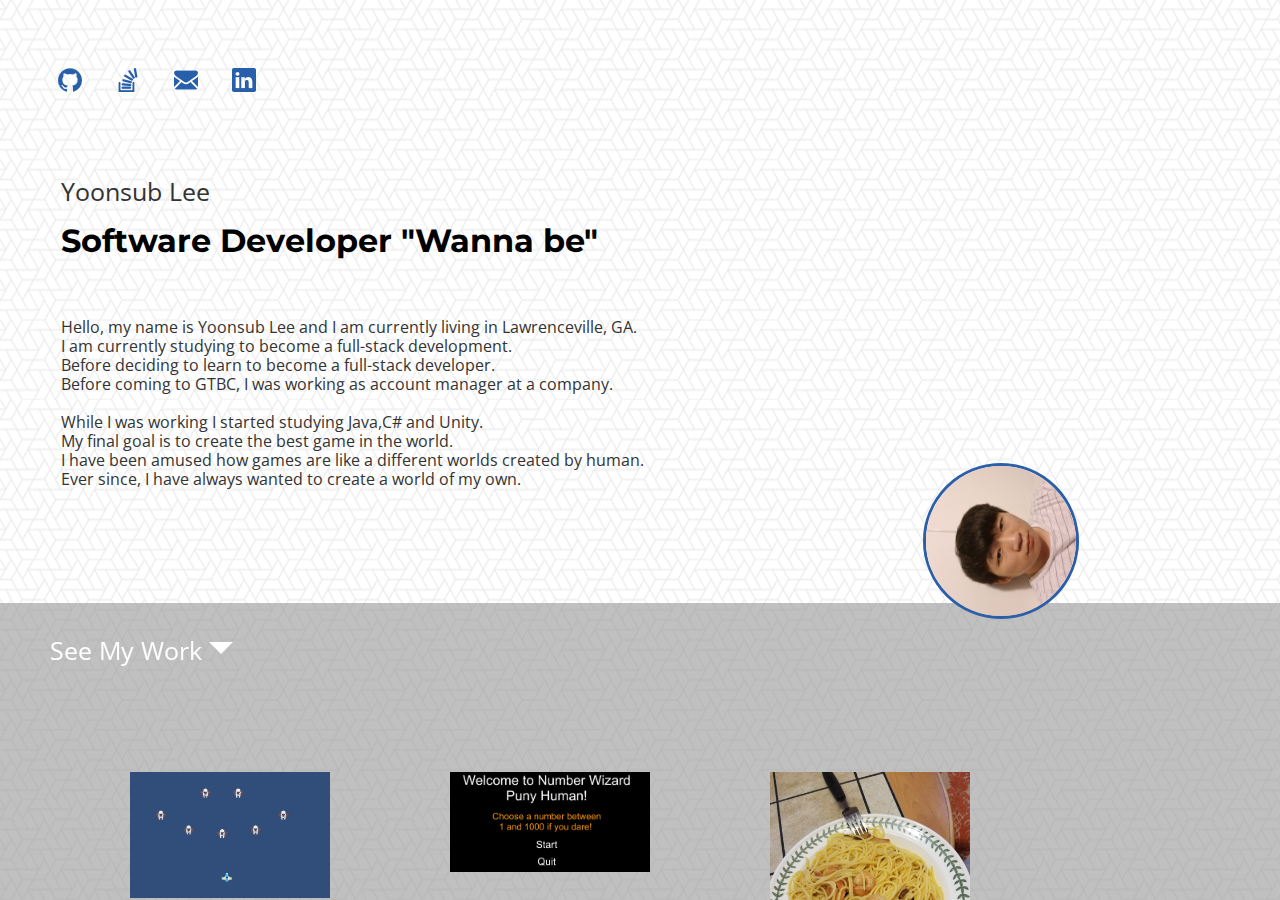
==== index.html @ 82190538 "homework03-4 start" ====
<!DOCTYPE html>
<html lang="en">

<head>
  <meta charset="UTF-8">
  <meta name="viewport" content="width=device-width, initial-scale=1.0">
  <meta http-equiv="X-UA-Compatible" content="ie=edge">
  <link rel="stylesheet" href="style.css">
  <link href="https://fonts.googleapis.com/css?family=Montserrat|Open+Sans" rel="stylesheet">

  <title>Document</title>
</head>

<body>
  <main>
    <div class="titlelink">
      <a href="https://github.com/dashboard"><img src="assets/github.png" alt="github" /></a>
      <a href="https://stackoverflow.com/users/edit/10178617"><img src="assets/overflow.png" alt="overflow" /></a>
      <a href="https://mail.google.com/mail/u/0/#inbox?compose=1654b22136a0a12b"><img src="assets/email.png" alt="email"/></a>
      <a href="https://www.linkedin.com/feed/?trk=onboarding-landing"><img src="assets/linkedin.png" alt="linkedin" /></a>
    </div>

    <br/>
    <br/>
    <br/>
    <br/>

    <p class="name">Yoonsub Lee</p>

    <h1 class="title1">Software Developer "Wanna be"</h1>

    <div class="shortintro">
      <p>Hello, my name is Yoonsub Lee and I am currently living in Lawrenceville, GA. </p>
      <p>I am currently studying to become a full-stack development.</p>
      <p>Before deciding to learn to become a full-stack developer.</p>
      <p>Before coming to GTBC, I was working as account manager at a company.</p><br/>

      <p>While I was working I started studying Java,C# and Unity.</p>
      <p>My final goal is to create the best game in the world.</p>
      <p>I have been amused how games are like a different worlds created by human.</p>
      <p>Ever since, I have always wanted to create a world of my own.</p>
    </div>


    <div class="me">
      <img src="assets/me.jpg" />

    </div>

    <div class="bottom">

      <p class="work">See My Work <img id="arrow" src="assets/arrow.png" /></p>

      <div class="bot">
        <div class="bot greygrid">
          <div class = "imgone"><img style="float: left; margin: 15px 60px 15px 30px; width: 200px; height 150px;" src="assets/SMW1.PNG" /></div>
          <div class = "imgtwo"><img style="float: left; margin: 15px 60px 15px 60px; width: 200px; height 150px;" src="assets/SMW2.PNG" /></div>
          <div class = "imgthr"><img style="float: left; margin: 15px 30px 15px 60px; width: 200px; height 150px;" src="assets/SMW3.jpg" /></div>
      </div>

      </div>
    </div>
  </main>
</body>

</html>
---- style.css ----
/*
font-family: 'Montserrat', sans-serif;
font-family: 'Open Sans', sans-serif;
*/

body{
    background-image: url("assets/bckgrnd.png");
    width:100%;
    height:100%;
    
    }
main{
    display:grid;
    grid-template-areas:
    'image'
    'link'
    'name'
    'title'
    'intro'
    'bot';
    text-align: center;
    padding:20px 0;
}
.title1{
    display:grid;
    font-family: 'Montserrat', sans-serif;
    margin:15px;
    grid-area:title;
}

.name{
    grid-area:name;
    font-size: 25px;
    line-height: 0;
    font-family: 'Open Sans', sans-serif;
    margin: 15px;
}
.shortintro{
    grid-area:intro;
}
.titlelink{
    grid-area: link;
}
.me{
    grid-area:image;
}
.me img{
    transform: rotate(270deg);
    z-index: 1;
    border: solid 3px;
    border-color:#2c5fa8;
    width:150px;
    height:150px;
    border-radius:50%;
    margin:15px;
}

.work{
    text-align:left;
    font-family: 'Open Sans', sans-serif;
    font-size:25px;
    margin:15px;
    color: #FFFFFF;
}
 .bottom{
    background-color: rgba(150,150,150,.6);
    width: 100%;
    height: 100%;
    grid-area:bot;
}
.greygrid{
    display:grid;
    grid-template-areas:
    'image1'
    'image2'
    'image3';
    text-align: center;
    padding:20px 0;
}

.imgone{
    grid-area: image1;
}
.imgtwo{
    grid-area: image2;
}
.imgthr{
    grid-area: image3;
}
.bot {
    margin: 0px 0px 15px ;
    width:100%;

}
@media only screen and (min-width:600px){


body{
background-image: url("assets/bckgrnd.png");
width:100%;
height:100%;

}

main{
    text-align:initial;
}

.title1{
    font-family: 'Montserrat', sans-serif;
    margin:15px;
    position:relative;
    bottom: 70px;
    left:38px;
    
}

p{
    font-family: 'Open Sans', sans-serif;
    color: #333333;
}
.bottom{
    background-color: rgba(150,150,150,.6);
    position: fixed;
    top: 67%;
    left: 0;
    width: 100%;
    height: 100%;
}
.line{
    color : white;
    font-size : 12px;
}

.shortintro{
    position:relative;
    bottom: 50px;
    left:38px;
    margin:15px;
    line-height: 3px;
}

a{
    margin:15px;
}

.work{
    position:relative;
    top:15px;
    left:35px;
    font-family: 'Open Sans', sans-serif;
    font-size:25px;
    margin:15px;
    color: #FFFFFF;
}

.name{
    position:relative;
    bottom: 70px;
    left: 38px;
    font-size: 25px;
    line-height: 0;
    font-family: 'Open Sans', sans-serif;
    margin: 15px;
}

.me img{
    transform: rotate(270deg);
    position:relative;
    top: 420px;
    left: 900px;
    z-index: 1;
    border: solid 3px;
    border-color:#2c5fa8;
    width:150px;
    height:150px;
    border-radius:50%;
    margin:15px;
}
.bot {
    margin: 0px 0px 15px ;
    width:100%;
    padding-top: 45px;
    padding-left: 50px;

}


.titlelink{
    position:relative;
    bottom:150px;
    left:35px;

}
.greygrid{
    display:block;
}

.shortintro{
    display:block;
}
.titlelink{
    display:block;
}
.me{
    display:block;
}
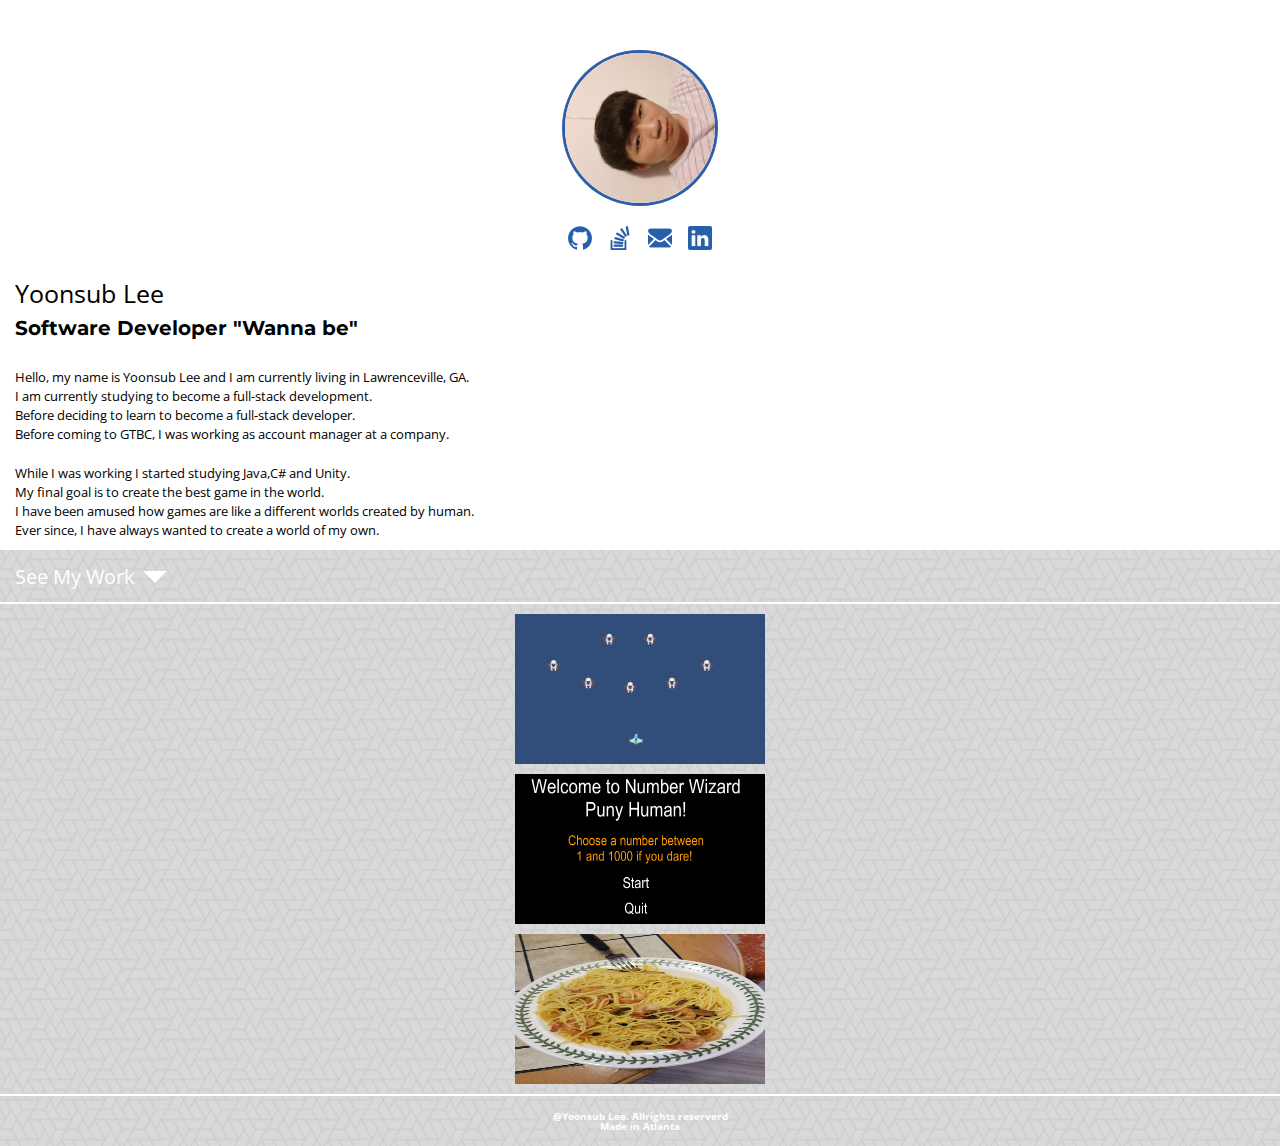
==== commit 11f74a99: "mobile version updated" ====
--- a/index.html
+++ b/index.html
@@ -5,7 +5,8 @@
   <meta charset="UTF-8">
   <meta name="viewport" content="width=device-width, initial-scale=1.0">
   <meta http-equiv="X-UA-Compatible" content="ie=edge">
-  <link rel="stylesheet" href="style.css">
+  <link rel="stylesheet" href="reset.css">
+  <link rel="stylesheet" href="style2.css">
   <link href="https://fonts.googleapis.com/css?family=Montserrat|Open+Sans" rel="stylesheet">
 
   <title>Document</title>
@@ -13,23 +14,22 @@
 
 <body>
   <main>
-    <div class="titlelink">
-      <a href="https://github.com/dashboard"><img src="assets/github.png" alt="github" /></a>
-      <a href="https://stackoverflow.com/users/edit/10178617"><img src="assets/overflow.png" alt="overflow" /></a>
-      <a href="https://mail.google.com/mail/u/0/#inbox?compose=1654b22136a0a12b"><img src="assets/email.png" alt="email"/></a>
-      <a href="https://www.linkedin.com/feed/?trk=onboarding-landing"><img src="assets/linkedin.png" alt="linkedin" /></a>
+
+    <div class="grid center titlelink">
+      <div class="gridtitle one"><a href="https://github.com/dashboard"><img src="assets/github.png" alt="github" /></a></div>
+      <div class="gridtitle two"><a href="https://stackoverflow.com/users/edit/10178617"><img src="assets/overflow.png" alt="overflow"
+          /></a></div>
+      <div class="gridtitle three"><a href="https://mail.google.com/mail/u/0/#inbox?compose=1654b22136a0a12b"><img src="assets/email.png"
+            alt="email" /></a></div>
+      <div class="gridtitle four"><a href="https://www.linkedin.com/feed/?trk=onboarding-landing"><img src="assets/linkedin.png"
+            alt="linkedin" /></a></div>
     </div>
 
-    <br/>
-    <br/>
-    <br/>
-    <br/>
+    <p class="grid name">Yoonsub Lee</p>
 
-    <p class="name">Yoonsub Lee</p>
+    <h1 class="grid title1">Software Developer "Wanna be"</h1>
 
-    <h1 class="title1">Software Developer "Wanna be"</h1>
-
-    <div class="shortintro">
+    <div class="grid shortintro">
       <p>Hello, my name is Yoonsub Lee and I am currently living in Lawrenceville, GA. </p>
       <p>I am currently studying to become a full-stack development.</p>
       <p>Before deciding to learn to become a full-stack developer.</p>
@@ -41,25 +41,29 @@
       <p>Ever since, I have always wanted to create a world of my own.</p>
     </div>
 
-
-    <div class="me">
+    <div class="grid center me">
       <img src="assets/me.jpg" />
-
     </div>
 
-    <div class="bottom">
 
-      <p class="work">See My Work <img id="arrow" src="assets/arrow.png" /></p>
 
-      <div class="bot">
+    <div class="sub bottom">
+      <div class="layer">
+        <div class="grid work">
+          <p class="subgridstyle work">See My Work<img src="assets/arrow.png" /></p>
+        </div>
+
         <div class="bot greygrid">
-          <div class = "imgone"><img style="float: left; margin: 15px 60px 15px 30px; width: 200px; height 150px;" src="assets/SMW1.PNG" /></div>
-          <div class = "imgtwo"><img style="float: left; margin: 15px 60px 15px 60px; width: 200px; height 150px;" src="assets/SMW2.PNG" /></div>
-          <div class = "imgthr"><img style="float: left; margin: 15px 30px 15px 60px; width: 200px; height 150px;" src="assets/SMW3.jpg" /></div>
-      </div>
+          <div class="greygrid imgone"><img src="assets/SMW1.PNG" /></div>
+          <div class="greygrid imgtwo"><img src="assets/SMW2.PNG" /></div>
+          <div class="greygrid imgthr"><img src="assets/SMW3.jpg" /></div>
+        </div>
 
-      </div>
+        <div class="grid center footer">
+          <p>@Yoonsub Lee. Allrights reserverd<br/>Made in Atlanta</p>
+        </div>
     </div>
+  </div>
   </main>
 </body>
 
--- a/style2.css
+++ b/style2.css
@@ -0,0 +1,138 @@
+body{
+    height:100%;
+}
+
+main{
+    display:grid;
+    height:100vh;
+    grid-template-rows: repeat(8,1fr);
+    grid-template-columns: 1fr;
+    grid-gap:20px;
+
+}
+
+.grid{
+    display:grid;
+    height:100%;
+    justify-content:left;
+    align-items:left;
+}
+.titlelink{
+    display:grid;
+    height:100%;
+    grid-template-rows: 1fr;
+    grid-template-columns: repeat(4,30px);
+    grid-gap: 10px;
+}
+.gridtitle{
+    display:grid;
+    justify-content:center;
+    align-items:center;
+    height:100%;
+}
+.me img{
+    transform: rotate(270deg);
+    z-index: 1;
+    border: solid 3px;
+    border-color:#2c5fa8;
+    width:150px;
+    height:150px;
+    border-radius:50%;
+    margin-top: 50px;
+}
+
+.greygrid img{
+    width:250px;
+    height:150px;
+}
+.bot{
+    display:grid;
+    grid-template-rows:repeat(3,1fr);
+    grid-template-columns:1fr;
+    grid-gap: 10px;
+    margin-top:10px;
+    margin-bottom:10px;
+}
+
+.greygrid{
+    display:grid;
+    justify-content: center;
+    align-items: center;
+    height:100%;
+}
+.me{
+    display:grid;
+    grid-row: 1 / span 1;
+    grid-column: 1 / span 1;
+}
+
+.work{
+    margin:0px;
+    border-bottom:2px solid white;
+}
+.bottom{
+    background-image:url(assets/bckgrnd.png);
+}
+.layer{
+    background-color:rgba(128, 128, 128,.3);
+    
+
+}
+
+.center{
+    display:grid;
+    justify-content:center;
+    align-items:center;
+}
+
+.work p{
+    margin: 15px;
+    margin-top:10px;
+    border-bottom:0px;
+}
+.footer{
+    border-top:2px solid white;
+    text-align: center;
+    color:white;
+}
+.footer p{
+    font-family: 'Open Sans', sans-serif;
+    margin:15px;
+    font-size:10px;
+    font-weight:bold;
+}
+
+.work p{
+    font-family: 'Open Sans', sans-serif;
+    font-size:20px;
+    color: #FFFFFF;
+}
+
+.work img{
+    position:relative;
+    left:8px;
+    top:5px;
+}
+.title1{
+    display:grid;
+    font-family: 'Montserrat', sans-serif;
+    margin-left:15px;
+    margin-top:5px;
+    font-size:20px;
+    font-weight:bolder;
+}
+.name{
+    font-size: 25px;
+    line-height: 0;
+    font-family: 'Open Sans', sans-serif;
+    margin-left: 15px;
+    margin-top: 20px;
+}
+
+.shortintro{
+    font-size: 13px;
+    font-family: 'Open Sans', sans-serif;
+    margin-left: 15px;
+    margin-top: 10px;
+    line-height: 18px;
+}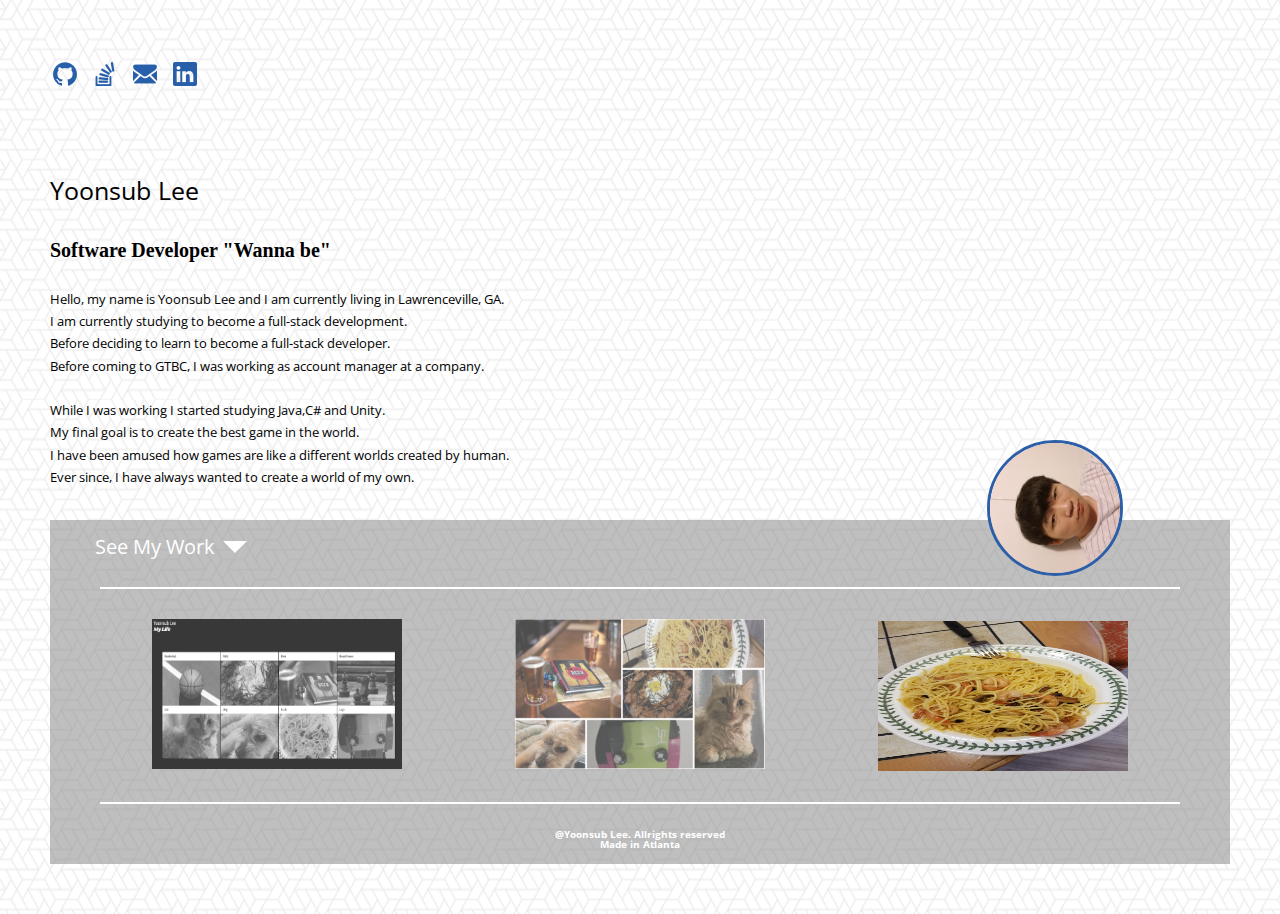
==== commit 026d2ff4: "website finished?" ====
--- a/index.html
+++ b/index.html
@@ -54,13 +54,13 @@
         </div>
 
         <div class="bot greygrid">
-          <div class="greygrid imgone"><img src="assets/SMW1.PNG" /></div>
-          <div class="greygrid imgtwo"><img src="assets/SMW2.PNG" /></div>
-          <div class="greygrid imgthr"><img src="assets/SMW3.jpg" /></div>
+          <div class="greygrid img one"><a href="one/index.html"><img src="websiteoneimg.PNG" /></a></div>
+          <div class="greygrid img two"><a href="two/index.html"><img src="websitetwoimg.PNG" /></a></div>
+          <div class="greygrid img thr"><img src="assets/SMW3.jpg" /></div>
         </div>
 
         <div class="grid center footer">
-          <p>@Yoonsub Lee. Allrights reserverd<br/>Made in Atlanta</p>
+          <p>@Yoonsub Lee. Allrights reserved<br/>Made in Atlanta</p>
         </div>
     </div>
   </div>
--- a/style2.css
+++ b/style2.css
@@ -1,4 +1,5 @@
 body{
+    background-image:url(assets/bckgrnd.png);
     height:100%;
 }
 
@@ -7,8 +8,6 @@
     height:100vh;
     grid-template-rows: repeat(8,1fr);
     grid-template-columns: 1fr;
-    grid-gap:20px;
-
 }
 
 .grid{
@@ -70,11 +69,9 @@
     margin:0px;
     border-bottom:2px solid white;
 }
-.bottom{
-    background-image:url(assets/bckgrnd.png);
-}
+
 .layer{
-    background-color:rgba(128, 128, 128,.3);
+    background-color:rgba(128, 128, 128,.5);
     
 
 }
@@ -113,9 +110,13 @@
     left:8px;
     top:5px;
 }
+.title1 h1{
+    font-weight: 900;
+    font-family: 'Montserrat', sans-serif;
+    font-size: 50px;
+}
 .title1{
     display:grid;
-    font-family: 'Montserrat', sans-serif;
     margin-left:15px;
     margin-top:5px;
     font-size:20px;
@@ -135,4 +136,84 @@
     margin-left: 15px;
     margin-top: 10px;
     line-height: 18px;
+}
+
+@media only screen and (min-width:600px){
+    
+main{
+    display:grid;
+    height:100%;
+    grid-template-rows: 50px 50px 50px 200px 1fr;
+    grid-template-columns: repeat(2,1fr);
+    margin:50px;
+}
+
+.me{
+    display:grid;
+    grid-row: 1 / span 1;
+    grid-column: 2 / span 1;
+    
+}
+
+
+.me img{
+    position:relative;
+    top:340px;
+    left:120px;
+    width:130px;
+    height:130px;
+}
+.name{
+    margin:0px;
+    grid-column: span 2;
+    margin-top: 90px;
+}
+
+.title1{
+    margin:0px;
+    grid-column: span 2;
+    margin-top: 90px;
+    
+}
+.shortintro{
+    margin:0px;
+    grid-column: span 2;
+    margin-top: 90px;
+}
+
+.titlelink{
+    /* position:relative;
+    left:50px;
+    top: 15px; */
+    justify-content:left;
+    
+}
+.bottom{
+    margin-top: 90px;
+    grid-column: span 2;
+}
+.bot{
+    display:grid;
+    margin-left:50px;
+    margin-right:50px;
+    grid-template-rows:1fr;
+    grid-template-columns:repeat(3,1fr);
+    border-bottom:2px solid white;
+    border-top:2px solid white;
+}
+.work{
+    border-bottom:none;
+    margin:30px;
+    margin-bottom: 15px;
+}
+.footer{
+    border-top:none;
+    text-align: center;
+    color:white;
+}
+.greygrid img{
+    margin-top:30px;
+    margin-bottom:30px;
+}
+
 }